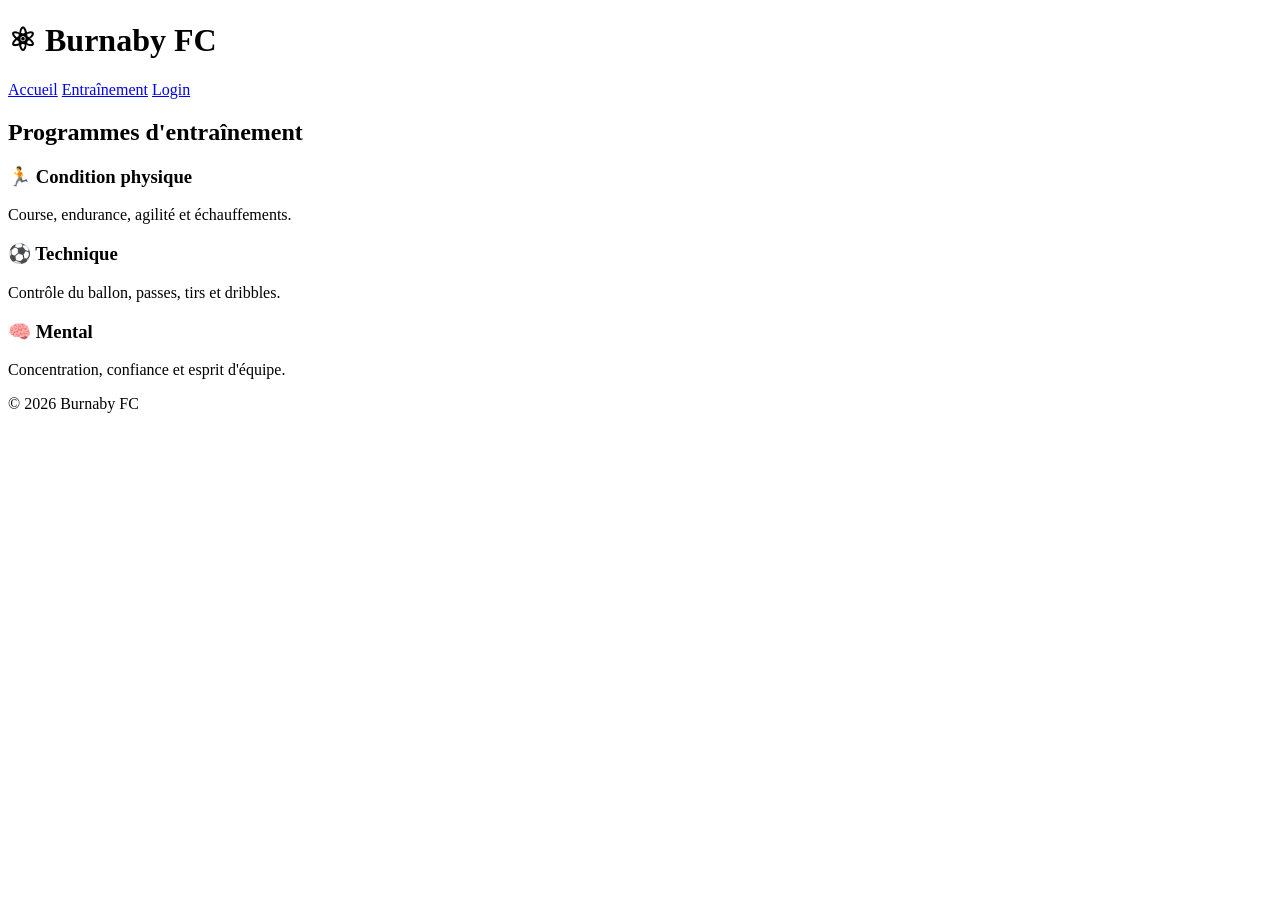
==== html/entrainement.html @ f378fe18 "Add files via upload" ====
<!-- ====== entrainement.html ====== -->
<!DOCTYPE html>
<html lang="fr">
<head>
  <meta charset="UTF-8" />
  <title>Entraînements | Burnaby FC</title>
  <link rel="stylesheet" href="style.css" />
</head>
<body>
  <header class="navbar">
    <h1 class="logo">⚛ Burnaby FC</h1>
    <nav>
      <a href="index.html">Accueil</a>
      <a href="entrainement.html">Entraînement</a>
      <a href="login.html" class="login-btn">Login</a>
    </nav>
  </header>

  <main class="container">
    <h2>Programmes d'entraînement</h2>

    <div class="card">
      <h3>🏃 Condition physique</h3>
      <p>Course, endurance, agilité et échauffements.</p>
    </div>

    <div class="card">
      <h3>⚽ Technique</h3>
      <p>Contrôle du ballon, passes, tirs et dribbles.</p>
    </div>

    <div class="card">
      <h3>🧠 Mental</h3>
      <p>Concentration, confiance et esprit d'équipe.</p>
    </div>
  </main>

  <footer>
    <p>© 2026 Burnaby FC </p>
  </footer>
</body>
</html>
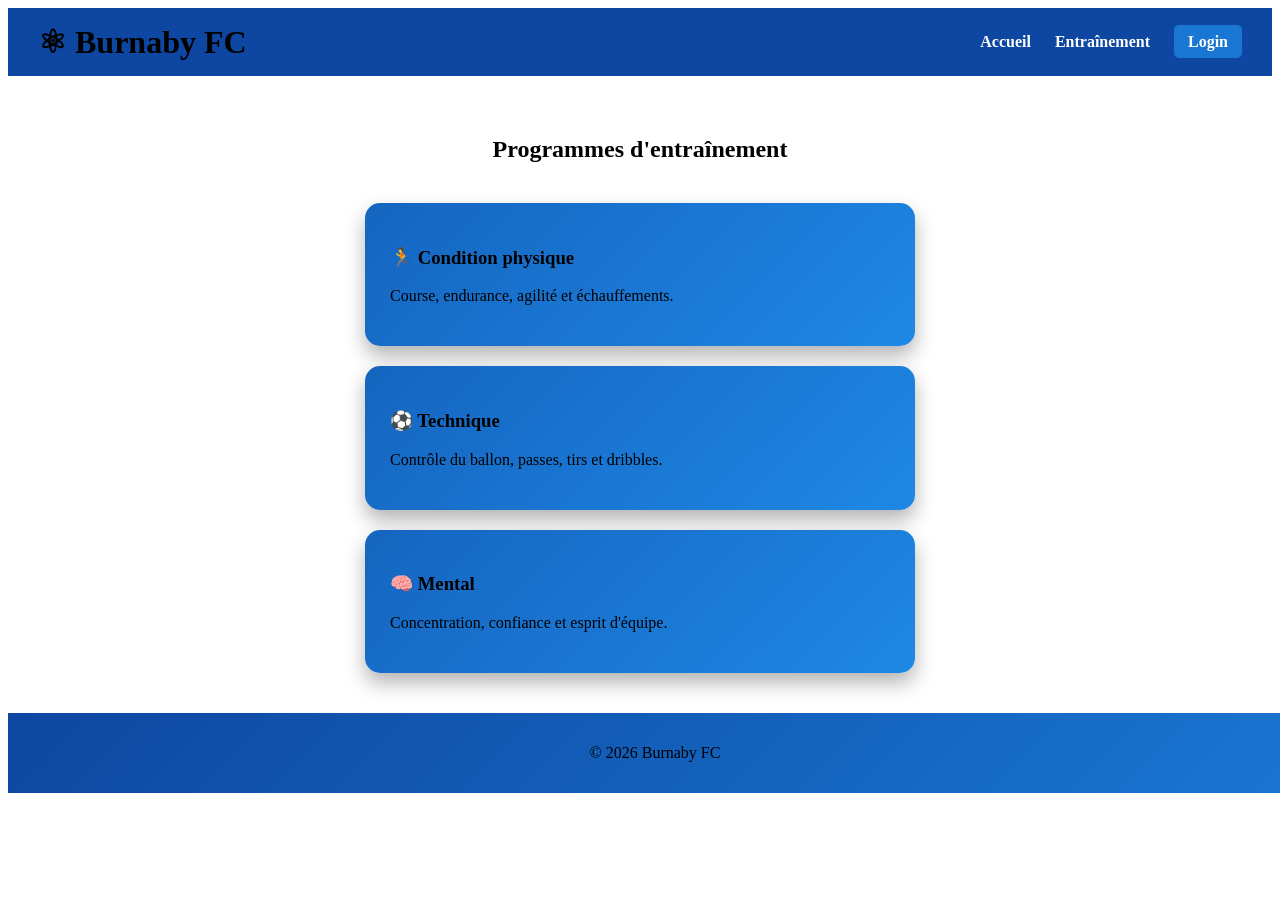
==== commit f645c17b: "Update entrainement.html" ====
--- a/html/entrainement.html
+++ b/html/entrainement.html
@@ -5,13 +5,13 @@
 <head>
   <meta charset="UTF-8" />
   <title>Entraînements | Burnaby FC</title>
-  <link rel="stylesheet" href="style.css" />
+  <link rel="stylesheet" href="../css/style.css" />
 </head>
 <body>
   <header class="navbar">
     <h1 class="logo">⚛ Burnaby FC</h1>
     <nav>
-      <a href="index.html">Accueil</a>
+      <a href="../index.html">Accueil</a>
       <a href="entrainement.html">Entraînement</a>
       <a href="login.html" class="login-btn">Login</a>
     </nav>
--- a/css/style.css
+++ b/css/style.css
@@ -0,0 +1,117 @@
+<!-- ====== style.css ====== -->
+<style>
+body {
+  margin: 0;
+  font-family: Arial, sans-serif;
+  background: linear-gradient(135deg, #0a1f44, #0d47a1);
+  color: white;
+  text-align: center;
+}
+
+
+.navbar {
+  display: flex;
+  justify-content: space-between;
+  align-items: center;
+  padding: 15px 30px;
+  background: #0d47a1;
+}
+
+.logo {
+  margin: 0;
+}
+
+nav a {
+  color: white;
+  margin-left: 20px;
+  text-decoration: none;
+  font-weight: bold;
+  transition: color 0.3s;
+}
+
+nav a:hover {
+  color: #bbdefb;
+}
+
+
+.login-btn {
+  background: #1976d2;
+  padding: 8px 14px;
+  border-radius: 5px;
+}
+
+.container {
+  padding: 40px;
+  display: flex;
+  flex-direction: column;
+  align-items: center;
+}
+
+
+.card {
+  background: linear-gradient(135deg, #1565c0, #1e88e5);
+  padding: 25px;
+  border-radius: 15px;
+  margin-top: 20px;
+  width: 80%;
+  max-width: 500px;
+  box-shadow: 0 10px 20px rgba(0,0,0,0.3);
+}
+
+
+footer {
+  text-align: center;
+  padding: 15px;
+  background: linear-gradient(135deg, #0d47a1, #1976d2);
+  width: 100%;
+}
+
+
+.login-form {
+  max-width: 300px;
+  margin: auto;
+  background: #1565c0;
+  padding: 25px;
+  border-radius: 15px;
+  box-shadow: 0 10px 20px rgba(0,0,0,0.3);
+}
+
+
+.login-form input {
+  width: 100%;
+  padding: 10px;
+  margin: 10px 0;
+  border-radius: 5px;
+  border: none;
+}
+
+.login-form button {
+  width: 100%;
+  padding: 10px;
+  background: #2196f3;
+  color: white;
+  border: none;
+  border-radius: 5px;
+  font-weight: bold;
+}
+.title {
+  color: #bbdefb;
+  font-size: 32px;
+  margin-bottom: 10px;
+}
+
+.subtitle {
+  color: #e3f2fd;
+  font-size: 18px;
+  margin-bottom: 30px;
+}
+
+.center-card h3 {
+  color: #ffeb3b;
+}
+
+.center-card p {
+  color: #ffffff;
+}
+
+</style>
